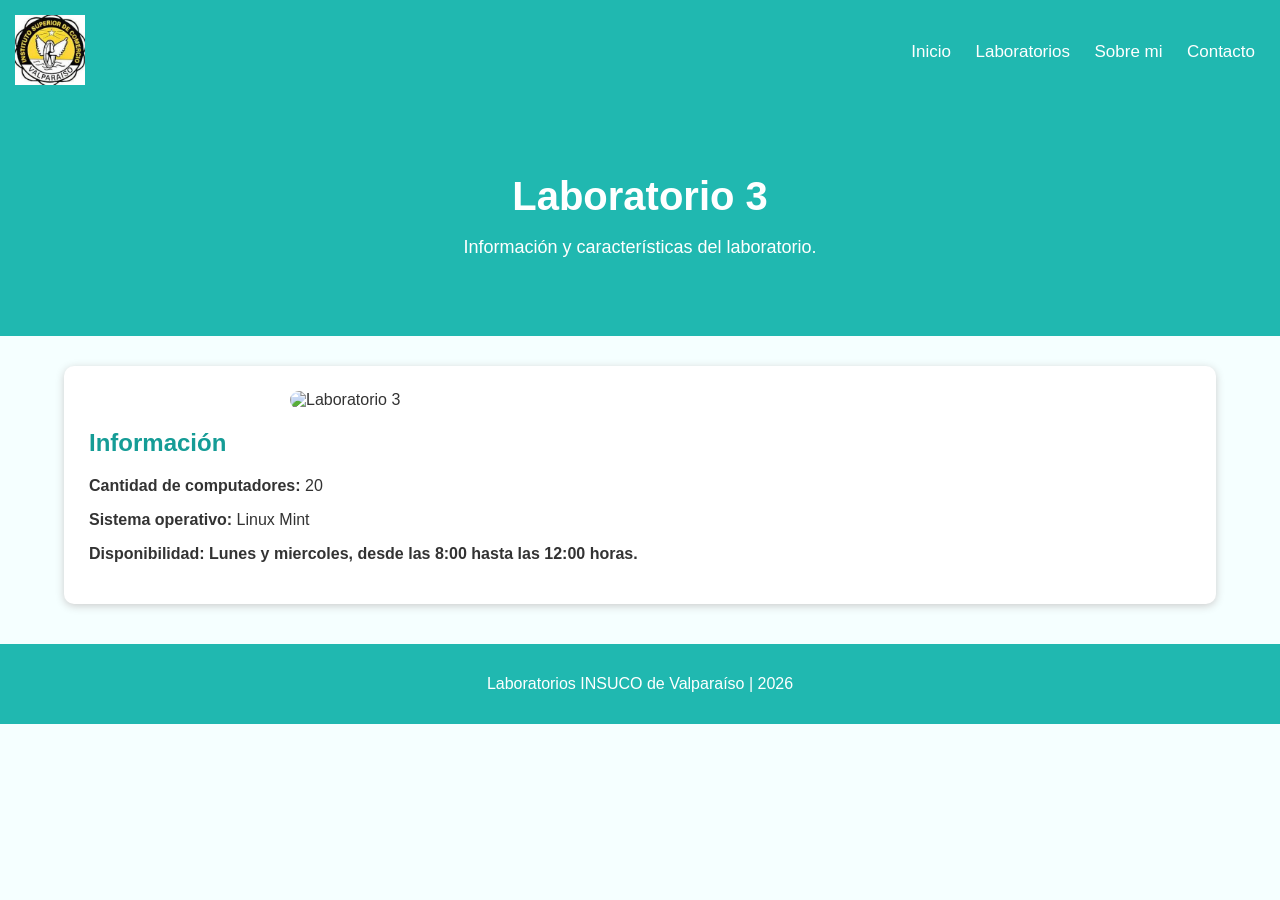
==== laboratorio3.html @ 48f9a973 "Add files via upload" ====
<!DOCTYPE html>
<html lang="es">
<head>
    <meta charset="UTF-8">
    <meta name="viewport" content="width=device-width, initial-scale=1.0">
    <title>Laboratorio 3 | INSUCO</title>
    <link rel="stylesheet" href="estilos.css">
</head>

<body>

<header>
    <nav class="navbar">

        <a href="index.html" class="logo">
            <img src="logoinsuco.jpg" alt="Logo INSUCO">
        </a>

        <div class="menu">
            <a href="index.html">Inicio</a>
            <a href="laboratorios.html">Laboratorios</a>
            <a href="sobremi.html">Sobre mi</a>
            <a href="contacto.html">Contacto</a>
        </div>

    </nav>
</header>

<main>

    <section class="hero">
        <h1>Laboratorio 3</h1>
        <p>Información y características del laboratorio.</p>
    </section>

    <section class="contenido">

        <div class="bloque">

            <img class="imagen-lab"
                 src="lab5.jpg"
                 alt="Laboratorio 3">

            <h2>Información</h2>

            <p><strong>Cantidad de computadores:</strong> 20</p>

            <p><strong>Sistema operativo:</strong> Linux Mint</p>

            <p><strong>Disponibilidad: Lunes y miercoles, desde las 8:00 hasta las 12:00 horas.</strong> </p>

        </div>

    </section>

</main>

<footer>
    <p>Laboratorios INSUCO de Valparaíso | 2026</p>
</footer>

</body>
</html>
---- estilos.css ----
* {
    box-sizing: border-box;
}

body {
    margin: 0;
    font-family: Arial, sans-serif;
    background-color: #f5ffff;
    color: #333;
}

.navbar {
    background-color: #20b8b0;
    padding: 15px;
    display: flex;
    align-items: center;
    justify-content: space-between;
}

.logo img {
    width: 70px;
}

.menu a {
    color: white;
    text-decoration: none;
    margin: 10px;
    font-size: 17px;
}

.menu a:hover {
    color: #ffe44d;
}

.hero {
    background-color: #20b8b0;
    color: white;
    text-align: center;
    padding: 60px 20px;
}

.hero h1 {
    font-size: 40px;
    margin: 10px;
}

.hero p {
    font-size: 18px;
}

.contenido {
    width: 90%;
    margin: 30px auto;
}

.bloque {
    background-color: white;
    padding: 25px;
    margin-bottom: 25px;
    border-radius: 10px;
    box-shadow: 0 2px 8px #cccccc;
}

.bloque h2 {
    color: #159c96;
}

.tarjetas {
    display: flex;
    justify-content: center;
    gap: 20px;
}

.tarjeta {
    background-color: #fff5a8;
    padding: 20px;
    width: 30%;
    border-radius: 10px;
    text-align: center;
}

.tarjeta h3 {
    color: #159c96;
}

.laboratorios {
    display: flex;
    flex-wrap: wrap;
    justify-content: center;
    gap: 20px;
}

.card {
    background-color: white;
    width: 300px;
    padding: 15px;
    border-radius: 10px;
    box-shadow: 0 2px 8px #cccccc;
}

.card img {
    width: 100%;
    height: 180px;
    object-fit: cover;
    border-radius: 8px;
}

.card h2 {
    color: #159c96;
}

.imagen-lab {
    width: 100%;
    max-width: 700px;
    display: block;
    margin: auto;
    border-radius: 10px;
}

.boton {
    display: inline-block;
    background-color: #f5d928;
    color: #333;
    padding: 12px 20px;
    text-decoration: none;
    border-radius: 8px;
    font-weight: bold;
    border: none;
}

.boton:hover {
    background-color: #20b8b0;
    color: white;
}

.formulario {
    width: 500px;
    max-width: 100%;
    margin: auto;
}

.formulario label {
    display: block;
    margin-top: 10px;
}

.formulario input,
.formulario textarea {
    width: 100%;
    padding: 10px;
    margin: 8px 0;
    border: 1px solid #cccccc;
    border-radius: 5px;
}

.formulario textarea {
    height: 120px;
}

footer {
    background-color: #20b8b0;
    color: white;
    text-align: center;
    padding: 15px;
    margin-top: 40px;
}

@media (max-width: 700px) {

    .navbar {
        flex-direction: column;
    }

    .menu {
        margin-top: 15px;
    }

    .menu a {
        display: block;
        text-align: center;
    }

    .hero h1 {
        font-size: 30px;
    }

    .tarjetas {
        flex-direction: column;
    }

    .tarjeta {
        width: 100%;
    }

    .card {
        width: 100%;
    }
}
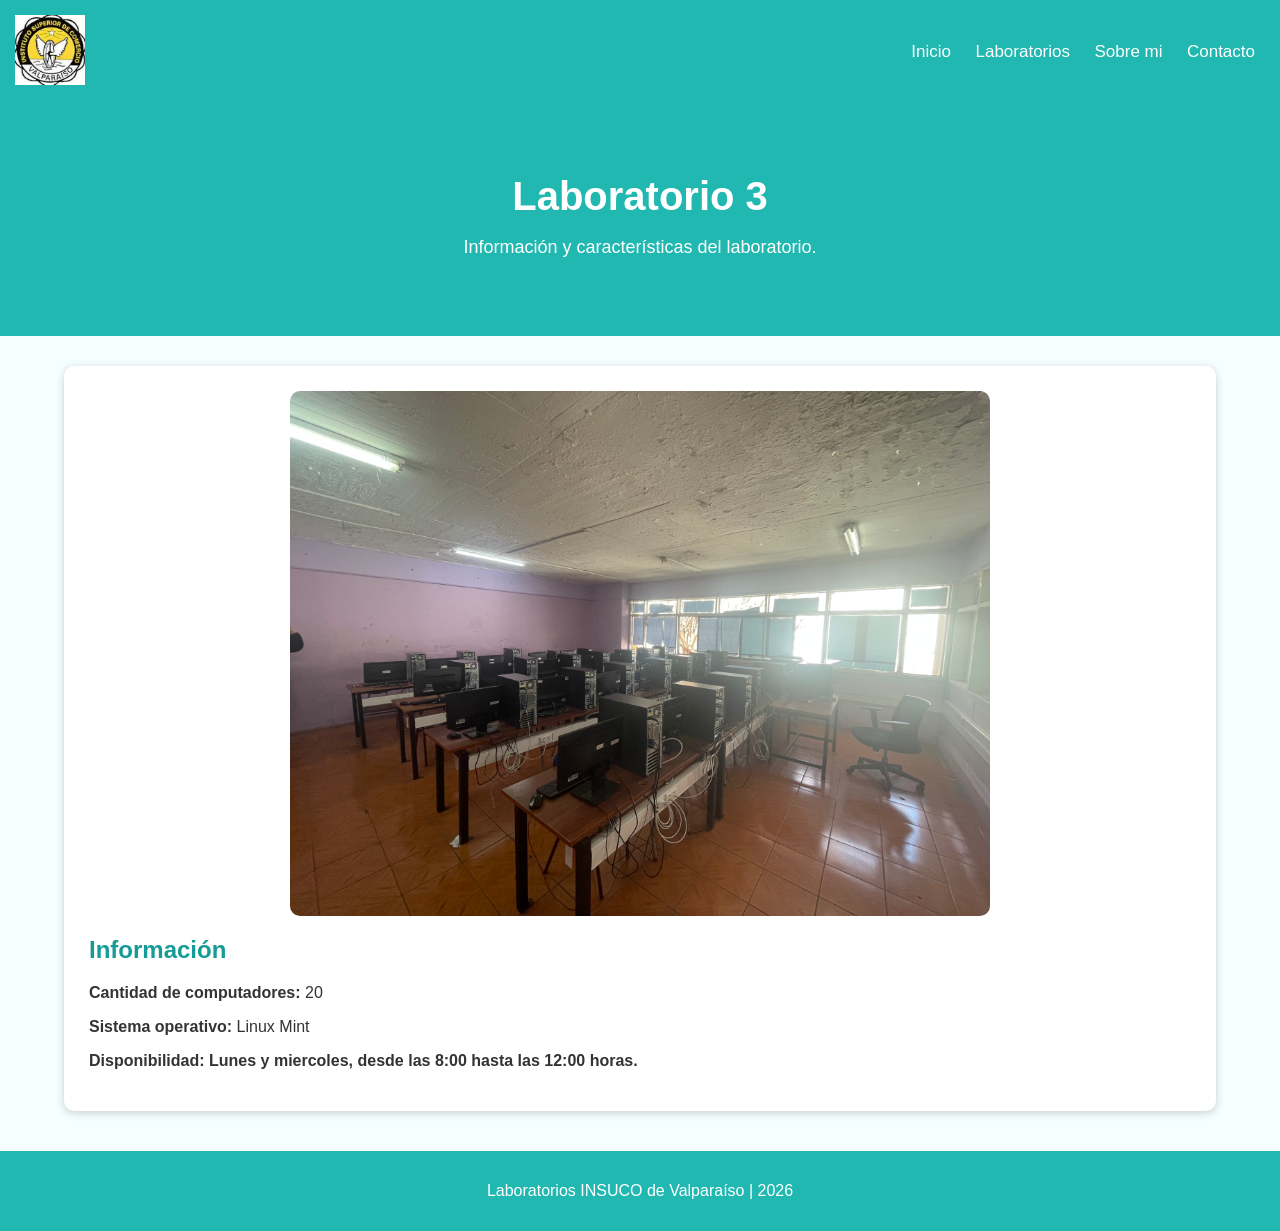
==== commit f396bdb2: "Update laboratorio3.html" ====
--- a/laboratorio3.html
+++ b/laboratorio3.html
@@ -38,7 +38,7 @@
         <div class="bloque">
 
             <img class="imagen-lab"
-                 src="lab5.jpg"
+                 src="lab3.jpg"
                  alt="Laboratorio 3">
 
             <h2>Información</h2>
